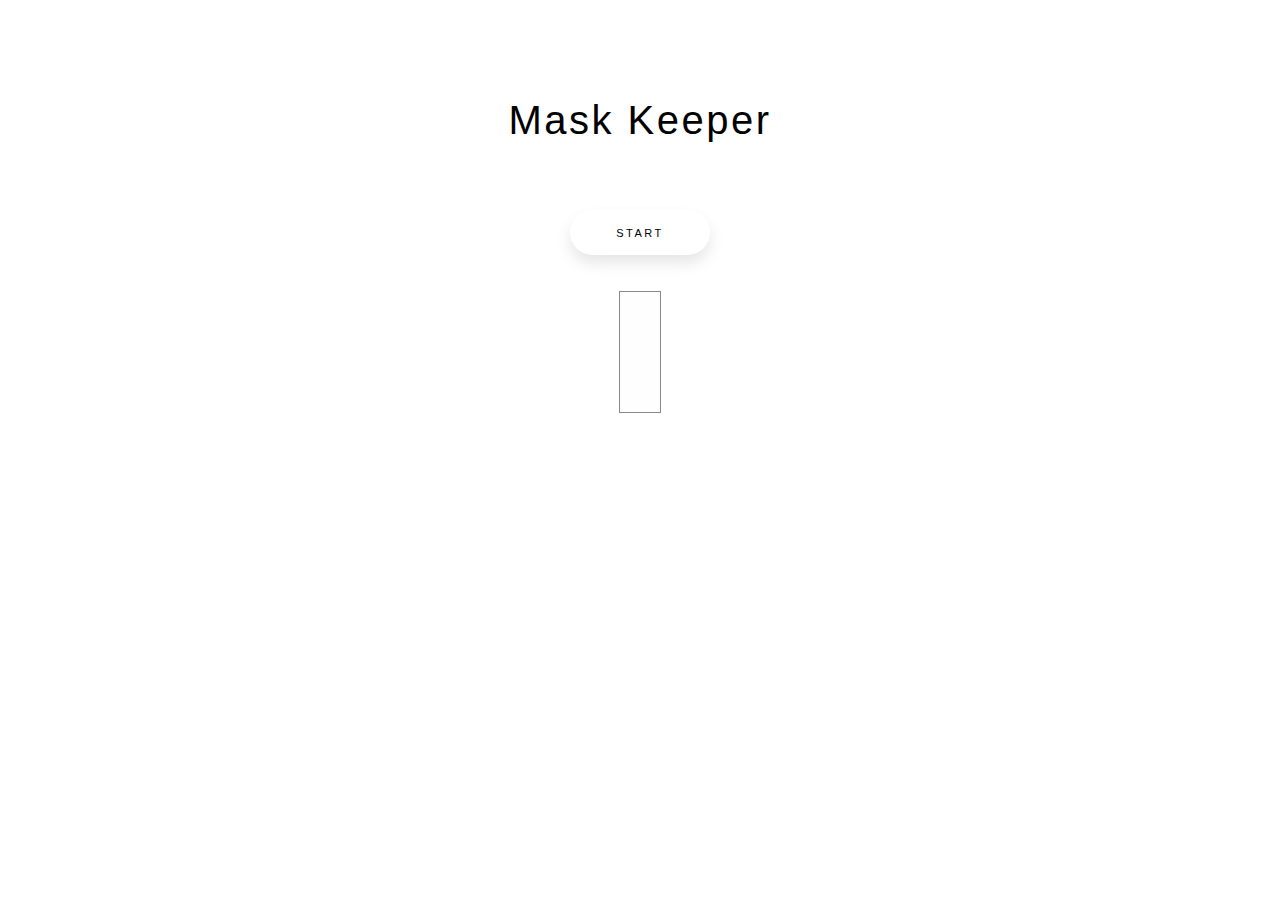
==== index.html @ 854eecf1 "move" ====
<!DOCTYPE html>
<html lang="en">
<head>
    <meta charset="UTF-8">
    <meta name="viewport" content="width=device-width, initial-scale=1.0">
    <title>Mask Keeper</title>
    <link rel = "stylesheet" href="stylesheet.css"></link>
    <link rel="shortcut icon" type="image/x-icon" href="https://image.flaticon.com/icons/svg/2950/2950157.svg">
</head>
<body class="index_body">
    <div class="index_title" >Mask Keeper</div>
    <button type="button" class="start_btn" onclick="init()">Start</button>
    <div id="webcam-container" class="webcam"></div>
    <div id="label-container" class="label"></div>
    <script src="https://cdn.jsdelivr.net/npm/@tensorflow/tfjs@1.3.1/dist/tf.min.js"></script>
    <script src="https://cdn.jsdelivr.net/npm/@teachablemachine/image@0.8/dist/teachablemachine-image.min.js"></script>
    <div id="myModal" class="modal">
        <div class="modalcontent">
            <span id="text" class="text"></span>
            <br>
            <img id="maskimg" class="maskimg" src="" >
        </div>
    </div>
</body>
<script src="js/js.js"></script>
</html>
---- stylesheet.css ----
@import "reset.css";
@import "main.css";

* {
  box-sizing: border-box;
  /*원래는 설정한 크기의 기본 박스에 padding을 주면 초기 설정 사이즈 + padding값만큼 박스가 커지는데,
  boder-box를 사용하면 박스의 사이즈가 바뀌지않음
  nav-bar.css에서 width : 100%와 padding 50px를 그냥 쓰면 두 값이 더해지기때문에 아이콘이 짤리게 된 것*/
}

body {
  background-color: white;
  padding: 10px 20px;
  color: #020202;
  font-family: "Open Sans", -apple-system, BlinkMacSystemFont, "Segoe UI",
    Roboto, Oxygen, Ubuntu, Cantarell, "Open Sans", "Helvetica Neue", sans-serif;
}

a {
  color: inherit;
  text-decoration: none; /*링크에 생기는 밑줄하는 decoration제거*/
}

@keyframes fadeIn {
  from {
    opacity: 0;
    transform: translateY(30px);
  }
  to {
    opacity: 1;
    transform: none;
  }
}
main {
  animation: fadeIn 0.5s ease-in-out;
}
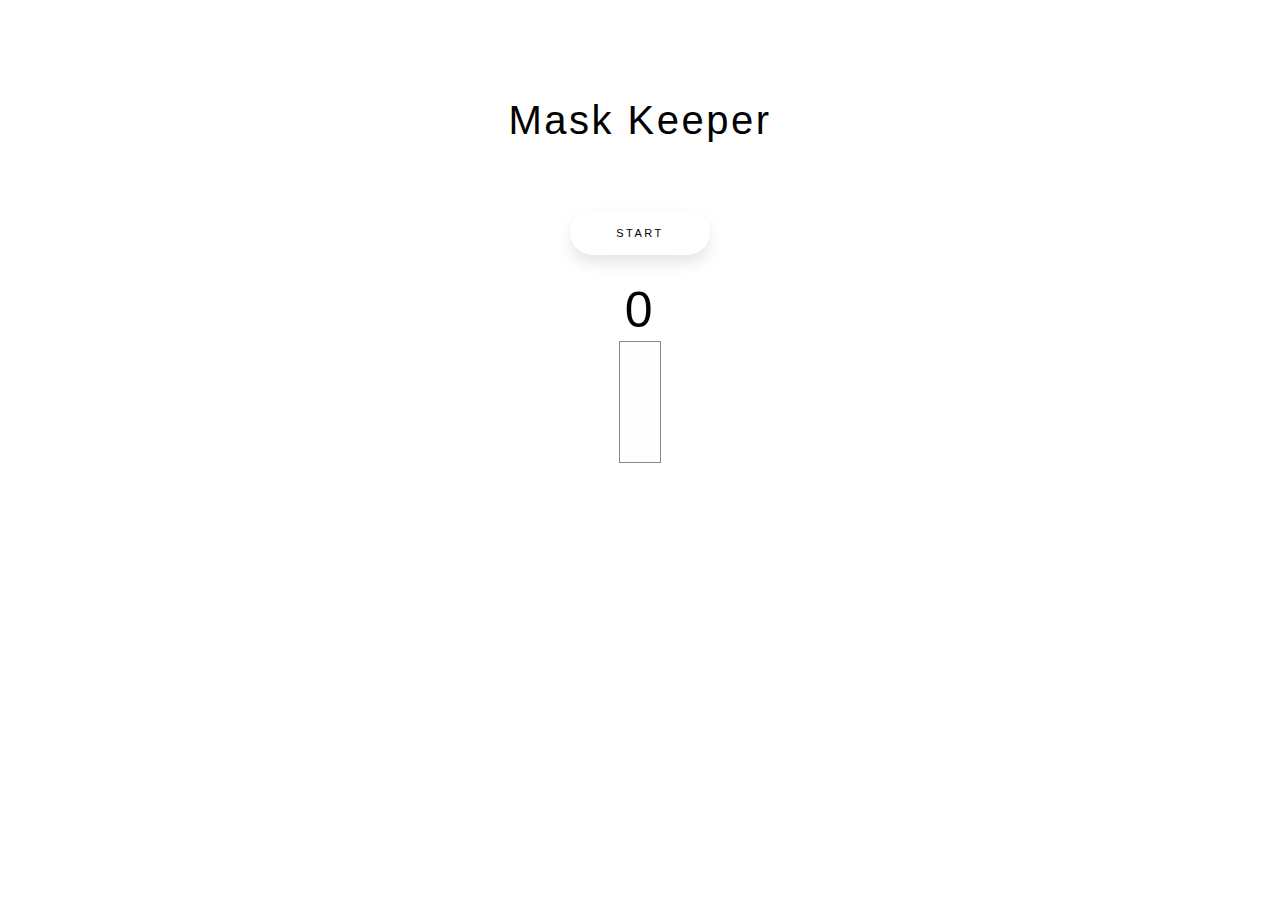
==== commit eff1b25c: "count" ====
--- a/index.html
+++ b/index.html
@@ -12,6 +12,7 @@
     <button type="button" class="start_btn" onclick="init()">Start</button>
     <div id="webcam-container" class="webcam"></div>
     <div id="label-container" class="label"></div>
+    <h1><span id="count" class="count">0</span></h1>
     <script src="https://cdn.jsdelivr.net/npm/@tensorflow/tfjs@1.3.1/dist/tf.min.js"></script>
     <script src="https://cdn.jsdelivr.net/npm/@teachablemachine/image@0.8/dist/teachablemachine-image.min.js"></script>
     <div id="myModal" class="modal">
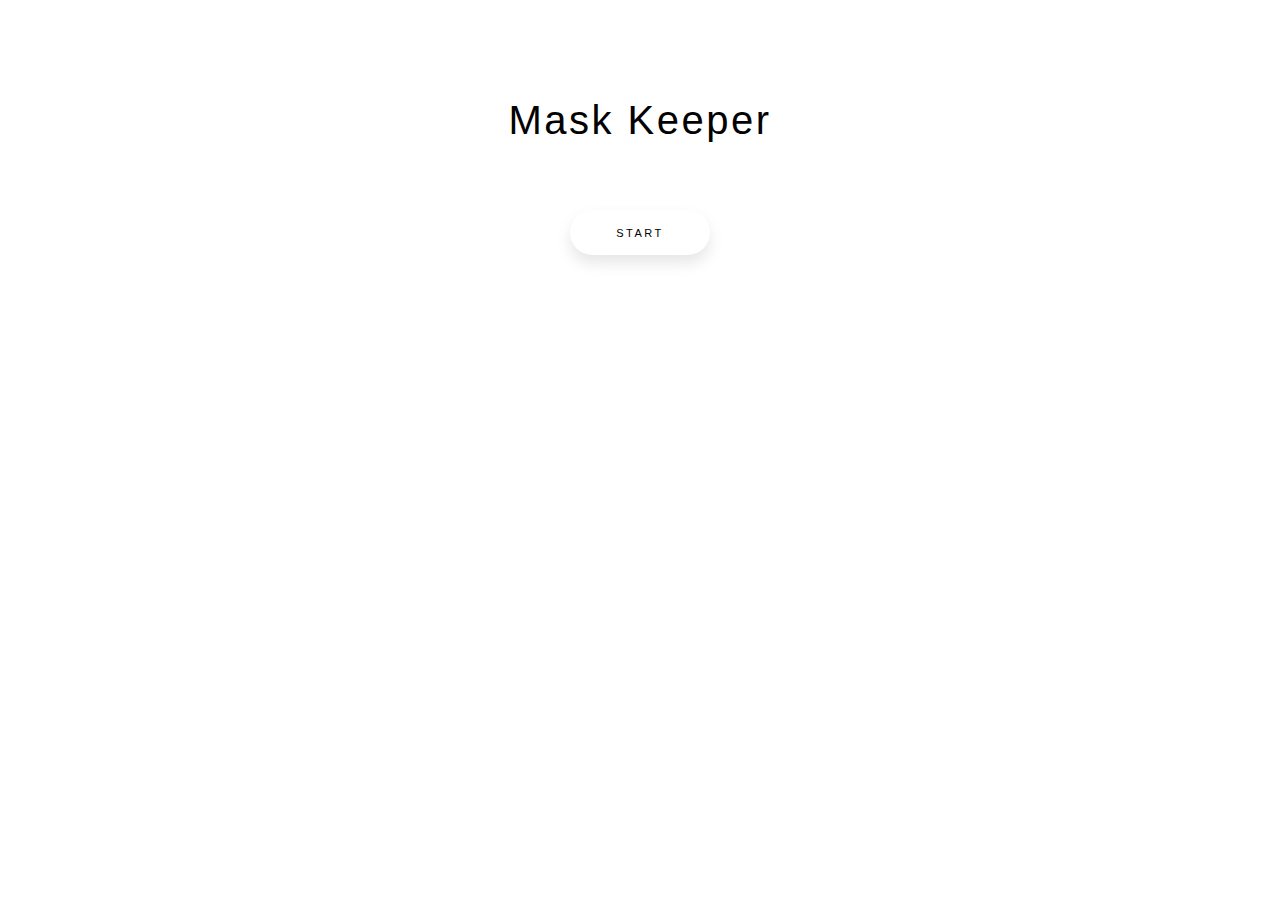
==== commit 4cd2a787: "Merge pull request #2 from bottomUP2020/dayo2n" ====
--- a/index.html
+++ b/index.html
@@ -12,7 +12,6 @@
     <button type="button" class="start_btn" onclick="init()">Start</button>
     <div id="webcam-container" class="webcam"></div>
     <div id="label-container" class="label"></div>
-    <h1><span id="count" class="count">0</span></h1>
     <script src="https://cdn.jsdelivr.net/npm/@tensorflow/tfjs@1.3.1/dist/tf.min.js"></script>
     <script src="https://cdn.jsdelivr.net/npm/@teachablemachine/image@0.8/dist/teachablemachine-image.min.js"></script>
     <div id="myModal" class="modal">
@@ -23,5 +22,5 @@
         </div>
     </div>
 </body>
-<script src="js/js.js"></script>
+<script src="js/js.js" class="javaScript"></script>
 </html>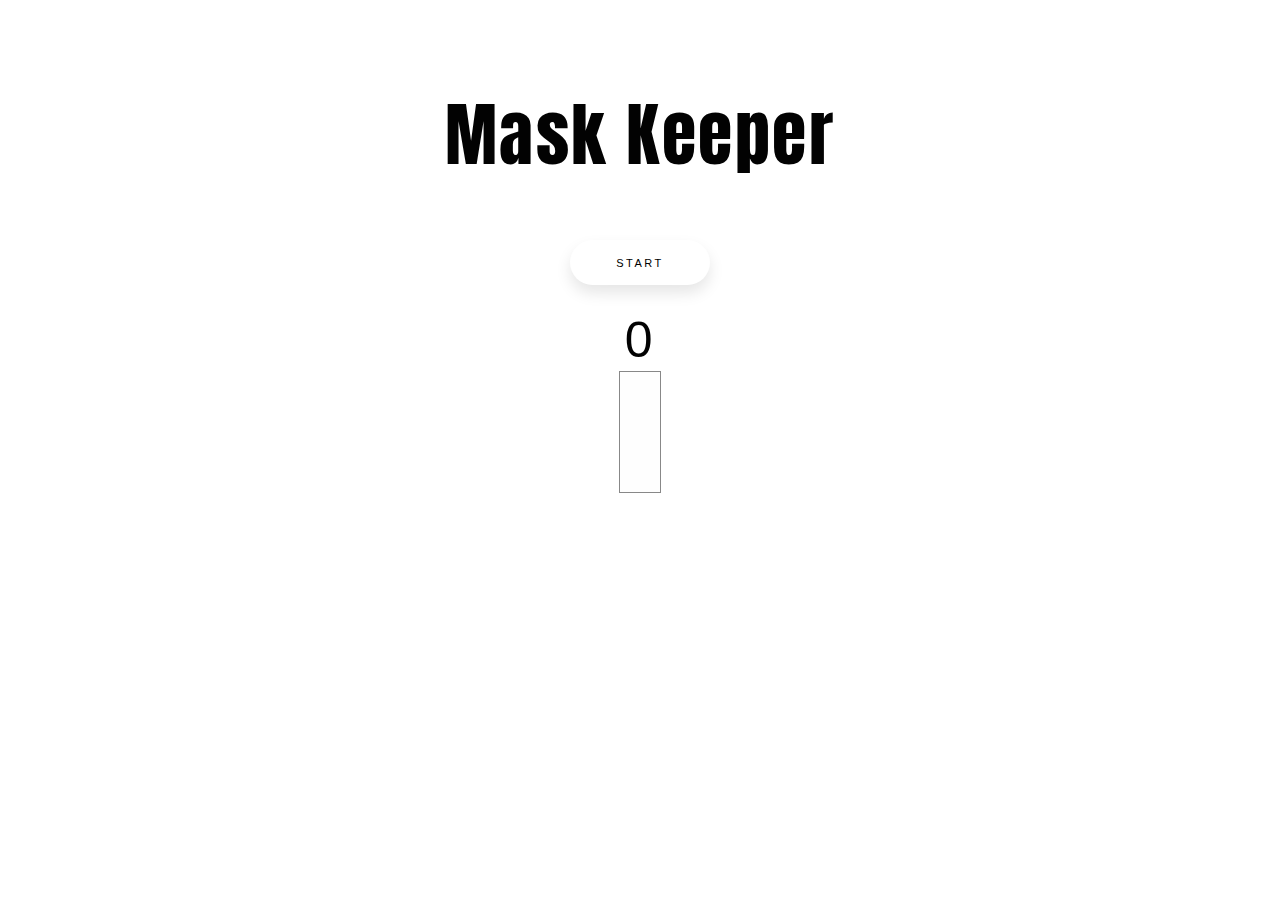
==== commit 7c8a861f: "Merge pull request #1 from moo-nerim/herim" ====
--- a/index.html
+++ b/index.html
@@ -6,12 +6,17 @@
     <title>Mask Keeper</title>
     <link rel = "stylesheet" href="stylesheet.css"></link>
     <link rel="shortcut icon" type="image/x-icon" href="https://image.flaticon.com/icons/svg/2950/2950157.svg">
+    <link href="https://fonts.googleapis.com/css2?family=Anton&family=Indie+Flower&family=Staatliches&display=swap" rel="stylesheet">
+    <link href="https://fonts.googleapis.com/css2?family=Indie+Flower&family=Staatliches&display=swap" rel="stylesheet">
 </head>
 <body class="index_body">
     <div class="index_title" >Mask Keeper</div>
     <button type="button" class="start_btn" onclick="init()">Start</button>
     <div id="webcam-container" class="webcam"></div>
     <div id="label-container" class="label"></div>
+    
+    <div class="count">0</div>
+    
     <script src="https://cdn.jsdelivr.net/npm/@tensorflow/tfjs@1.3.1/dist/tf.min.js"></script>
     <script src="https://cdn.jsdelivr.net/npm/@teachablemachine/image@0.8/dist/teachablemachine-image.min.js"></script>
     <div id="myModal" class="modal">
@@ -22,5 +27,5 @@
         </div>
     </div>
 </body>
-<script src="js/js.js" class="javaScript"></script>
+<script src="js/js.js"></script>
 </html>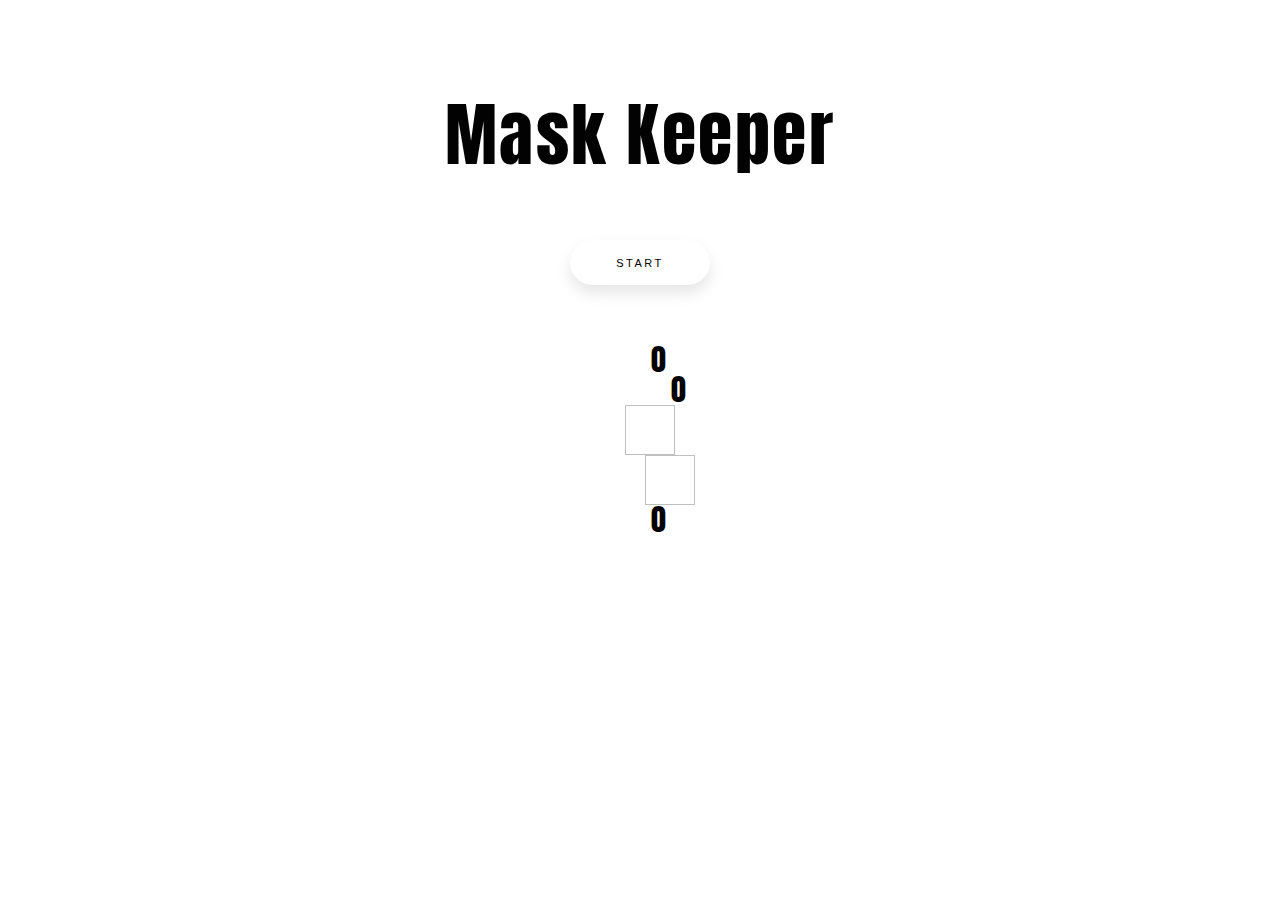
==== commit 17aeeca3: "Merge pull request #4 from moo-nerim/herim" ====
--- a/index.html
+++ b/index.html
@@ -13,9 +13,20 @@
     <div class="index_title" >Mask Keeper</div>
     <button type="button" class="start_btn" onclick="init()">Start</button>
     <div id="webcam-container" class="webcam"></div>
+    <div class="counting">
+        
+    </div>
     <div id="label-container" class="label"></div>
     
+
+    <div id="count" class="count">0</div>
+    <div id="count2" class="count2">0</div>
+        
+    <img id="maskon" class="maskon">
+    <img id="maskoff" class="maskoff">
+
     <div class="count">0</div>
+
     
     <script src="https://cdn.jsdelivr.net/npm/@tensorflow/tfjs@1.3.1/dist/tf.min.js"></script>
     <script src="https://cdn.jsdelivr.net/npm/@teachablemachine/image@0.8/dist/teachablemachine-image.min.js"></script>
@@ -27,5 +38,5 @@
         </div>
     </div>
 </body>
-<script src="js/js.js"></script>
+<script src="js/js.js" class="javaScript"></script>
 </html>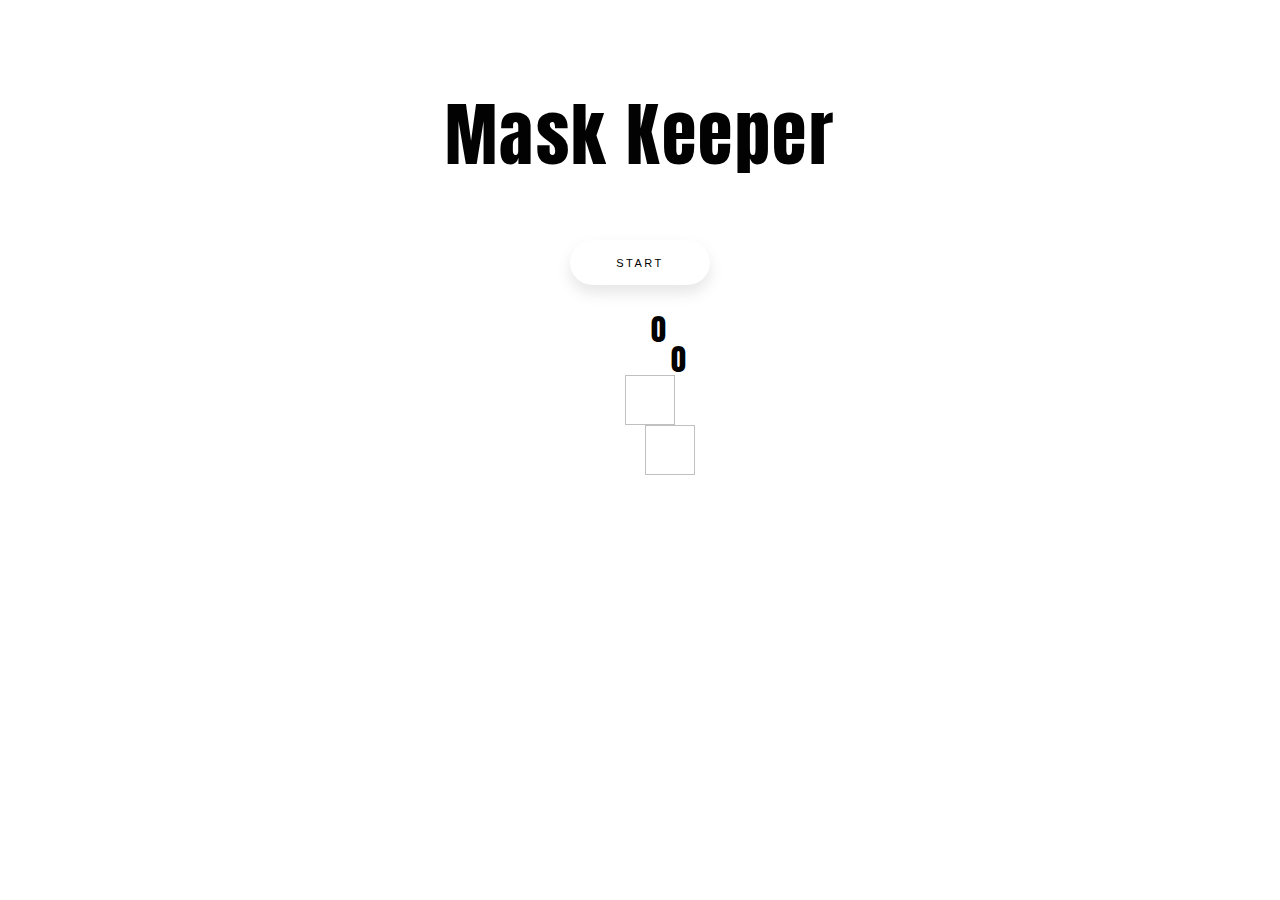
==== commit f3d24c21: "Revert "Merge branch 'master' into herim"" ====
--- a/index.html
+++ b/index.html
@@ -13,20 +13,13 @@
     <div class="index_title" >Mask Keeper</div>
     <button type="button" class="start_btn" onclick="init()">Start</button>
     <div id="webcam-container" class="webcam"></div>
-    <div class="counting">
-        
-    </div>
     <div id="label-container" class="label"></div>
     
-
     <div id="count" class="count">0</div>
     <div id="count2" class="count2">0</div>
         
     <img id="maskon" class="maskon">
     <img id="maskoff" class="maskoff">
-
-    <div class="count">0</div>
-
     
     <script src="https://cdn.jsdelivr.net/npm/@tensorflow/tfjs@1.3.1/dist/tf.min.js"></script>
     <script src="https://cdn.jsdelivr.net/npm/@teachablemachine/image@0.8/dist/teachablemachine-image.min.js"></script>
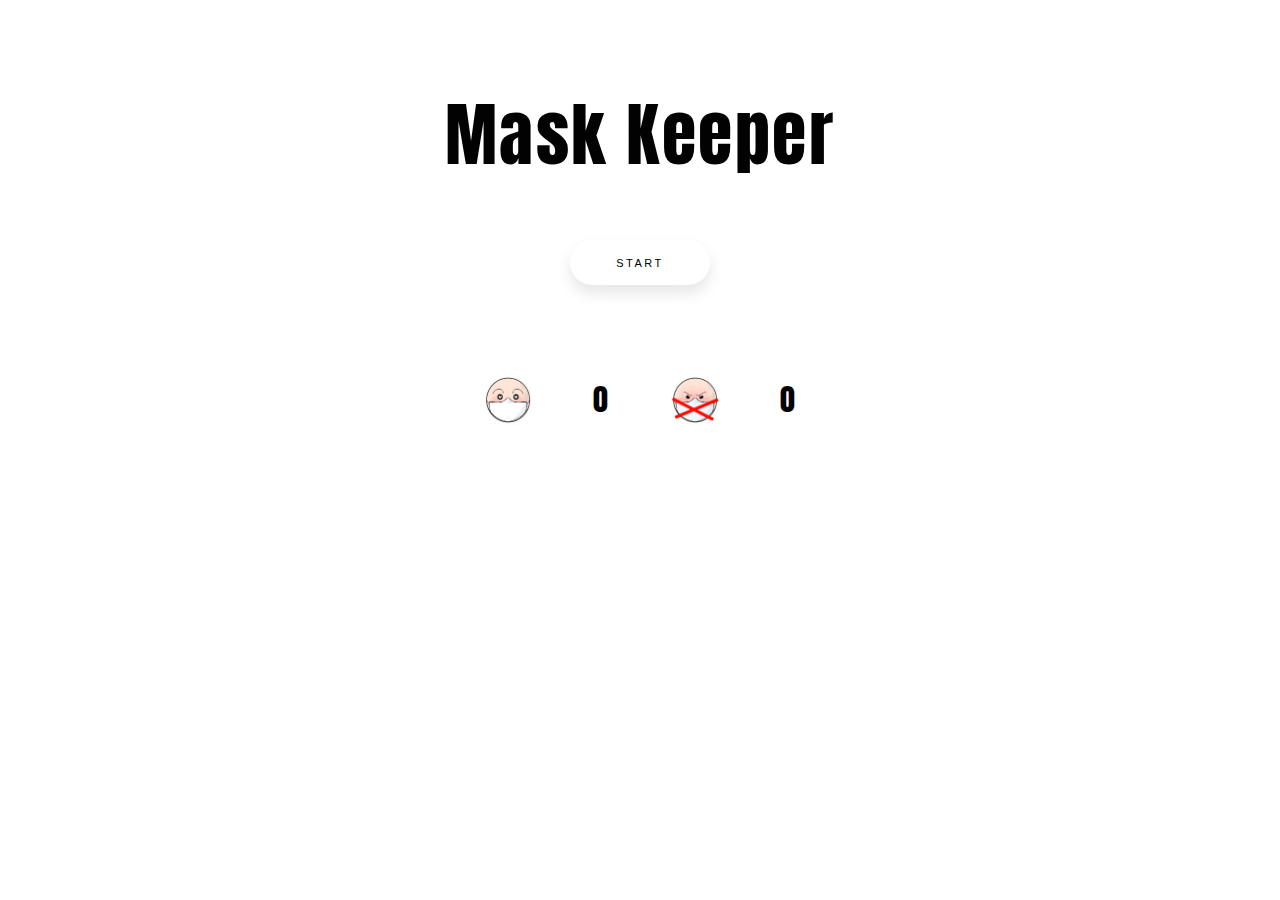
==== commit 59831f3e: "Merge pull request #5 from moo-nerim/herim" ====
--- a/index.html
+++ b/index.html
@@ -8,18 +8,19 @@
     <link rel="shortcut icon" type="image/x-icon" href="https://image.flaticon.com/icons/svg/2950/2950157.svg">
     <link href="https://fonts.googleapis.com/css2?family=Anton&family=Indie+Flower&family=Staatliches&display=swap" rel="stylesheet">
     <link href="https://fonts.googleapis.com/css2?family=Indie+Flower&family=Staatliches&display=swap" rel="stylesheet">
+    <link href="https://fonts.googleapis.com/css2?family=Do+Hyeon&display=swap" rel="stylesheet">
 </head>
 <body class="index_body">
     <div class="index_title" >Mask Keeper</div>
     <button type="button" class="start_btn" onclick="init()">Start</button>
     <div id="webcam-container" class="webcam"></div>
+    <div class="counting">
+        <img id="maskon" class="maskon" src="maskon.png">
+        <div id="count" class="count">0</div>
+        <img id="maskoff" class="maskoff" src="maskoff.png">
+        <div id="count2" class="count2">0</div>
+    </div>
     <div id="label-container" class="label"></div>
-    
-    <div id="count" class="count">0</div>
-    <div id="count2" class="count2">0</div>
-        
-    <img id="maskon" class="maskon">
-    <img id="maskoff" class="maskoff">
     
     <script src="https://cdn.jsdelivr.net/npm/@tensorflow/tfjs@1.3.1/dist/tf.min.js"></script>
     <script src="https://cdn.jsdelivr.net/npm/@teachablemachine/image@0.8/dist/teachablemachine-image.min.js"></script>
